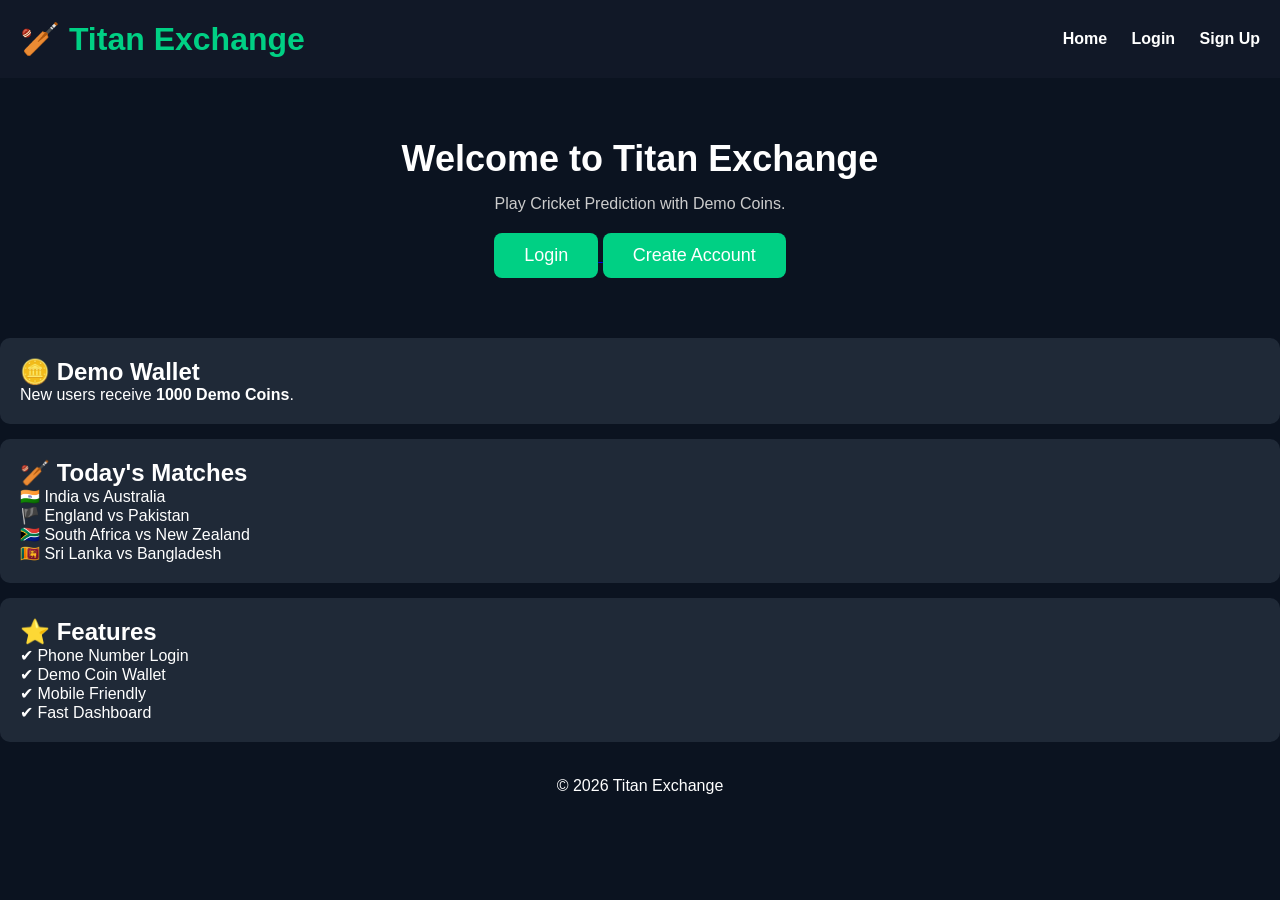
==== index.html @ 0b993c02 "Update index.html" ====
<!DOCTYPE html>
<html lang="en">
<head>
<meta charset="UTF-8">
<meta name="viewport" content="width=device-width, initial-scale=1.0">
<title>Titan Exchange</title>
<link rel="stylesheet" href="style.css">
</head>

<body>

<header class="header">
<h1>🏏 Titan Exchange</h1>

<nav>
<a href="index.html">Home</a>
<a href="login.html">Login</a>
<a href="signup.html">Sign Up</a>
</nav>

</header>

<section class="hero">

<h2>Welcome to Titan Exchange</h2>

<p>Play Cricket Prediction with Demo Coins.</p>

<a href="login.html">
<button class="btn">Login</button>
</a>

<a href="signup.html">
<button class="btn">Create Account</button>
</a>

</section>

<section class="card">

<h2>🪙 Demo Wallet</h2>

<p>New users receive <b>1000 Demo Coins</b>.</p>

</section>

<section class="card">

<h2>🏏 Today's Matches</h2>

<p>🇮🇳 India vs Australia</p>

<p>🏴 England vs Pakistan</p>

<p>🇿🇦 South Africa vs New Zealand</p>

<p>🇱🇰 Sri Lanka vs Bangladesh</p>

</section>

<section class="card">

<h2>⭐ Features</h2>

<p>✔ Phone Number Login</p>

<p>✔ Demo Coin Wallet</p>

<p>✔ Mobile Friendly</p>

<p>✔ Fast Dashboard</p>

</section>

<footer>

<p>© 2026 Titan Exchange</p>

</footer>

</body>
</html>
---- style.css ----
*{
margin:0;
padding:0;
box-sizing:border-box;
font-family:Arial,sans-serif;
}

body{
background:#0b1320;
color:white;
}

header{
display:flex;
justify-content:space-between;
align-items:center;
padding:20px;
background:#111827;
}

header h1{
color:#00d084;
}

nav a{
color:white;
text-decoration:none;
margin-left:20px;
font-weight:bold;
}

.hero{
text-align:center;
padding:60px 20px;
}

.hero h2{
font-size:36px;
margin-bottom:15px;
}

.hero p{
color:#ccc;
margin-bottom:20px;
}

.hero button{
padding:12px 30px;
background:#00d084;
color:#fff;
border:none;
border-radius:8px;
font-size:18px;
cursor:pointer;
}

.matches{
padding:30px;
}

.matches h2{
margin-bottom:20px;
}

.card{
background:#1f2937;
padding:20px;
border-radius:10px;
margin-bottom:15px;
}

footer{
text-align:center;
padding:20px;
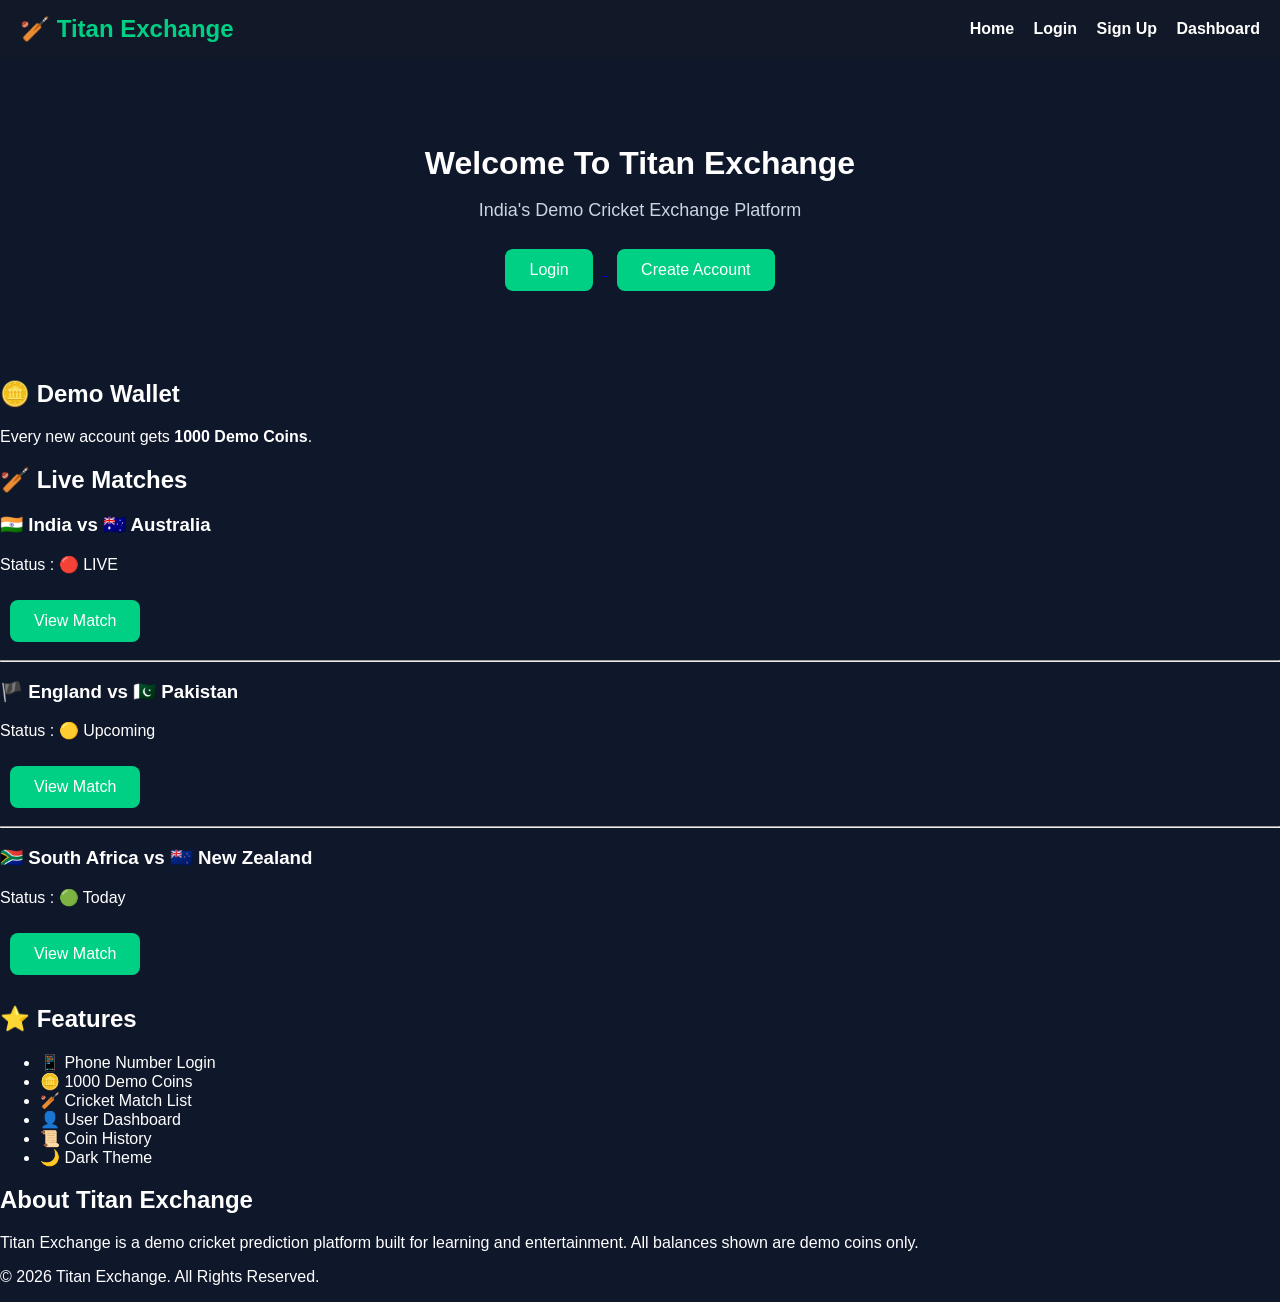
==== commit bf918a56: "Update index.html" ====
--- a/index.html
+++ b/index.html
@@ -10,21 +10,23 @@
 <body>
 
 <header class="header">
+<div class="logo">
 <h1>🏏 Titan Exchange</h1>
+</div>
 
 <nav>
 <a href="index.html">Home</a>
 <a href="login.html">Login</a>
 <a href="signup.html">Sign Up</a>
+<a href="dashboard.html">Dashboard</a>
 </nav>
-
 </header>
 
 <section class="hero">
 
-<h2>Welcome to Titan Exchange</h2>
+<h2>Welcome To Titan Exchange</h2>
 
-<p>Play Cricket Prediction with Demo Coins.</p>
+<p>India's Demo Cricket Exchange Platform</p>
 
 <a href="login.html">
 <button class="btn">Login</button>
@@ -40,21 +42,34 @@
 
 <h2>🪙 Demo Wallet</h2>
 
-<p>New users receive <b>1000 Demo Coins</b>.</p>
+<p>Every new account gets <b>1000 Demo Coins</b>.</p>
 
 </section>
 
 <section class="card">
 
-<h2>🏏 Today's Matches</h2>
+<h2>🏏 Live Matches</h2>
 
-<p>🇮🇳 India vs Australia</p>
+<div class="match">
+<h3>🇮🇳 India vs 🇦🇺 Australia</h3>
+<p>Status : 🔴 LIVE</p>
+<button class="btn">View Match</button>
+</div>
 
-<p>🏴 England vs Pakistan</p>
+<hr>
 
-<p>🇿🇦 South Africa vs New Zealand</p>
+<div class="match">
+<h3>🏴 England vs 🇵🇰 Pakistan</h3>
+<p>Status : 🟡 Upcoming</p>
+<button class="btn">View Match</button>
+</div>
+<hr>
 
-<p>🇱🇰 Sri Lanka vs Bangladesh</p>
+<div class="match">
+<h3>🇿🇦 South Africa vs 🇳🇿 New Zealand</h3>
+<p>Status : 🟢 Today</p>
+<button class="btn">View Match</button>
+</div>
 
 </section>
 
@@ -62,19 +77,31 @@
 
 <h2>⭐ Features</h2>
 
-<p>✔ Phone Number Login</p>
+<ul>
+<li>📱 Phone Number Login</li>
+<li>🪙 1000 Demo Coins</li>
+<li>🏏 Cricket Match List</li>
+<li>👤 User Dashboard</li>
+<li>📜 Coin History</li>
+<li>🌙 Dark Theme</li>
+</ul>
 
-<p>✔ Demo Coin Wallet</p>
+</section>
 
-<p>✔ Mobile Friendly</p>
+<section class="card">
 
-<p>✔ Fast Dashboard</p>
+<h2>About Titan Exchange</h2>
+
+<p>
+Titan Exchange is a demo cricket prediction platform built for learning and entertainment.
+All balances shown are demo coins only.
+</p>
 
 </section>
 
 <footer>
 
-<p>© 2026 Titan Exchange</p>
+<p>© 2026 Titan Exchange. All Rights Reserved.</p>
 
 </footer>
 
--- a/style.css
+++ b/style.css
@@ -1,31 +1,29 @@
-*{
+body{
 margin:0;
 padding:0;
-box-sizing:border-box;
 font-family:Arial,sans-serif;
-}
-
-body{
-background:#0b1320;
+background:#0f172a;
 color:white;
 }
 
-header{
+.header{
 display:flex;
 justify-content:space-between;
 align-items:center;
-padding:20px;
+padding:15px 20px;
 background:#111827;
 }
 
-header h1{
+.header h1{
+margin:0;
+font-size:24px;
 color:#00d084;
 }
 
 nav a{
 color:white;
 text-decoration:none;
-margin-left:20px;
+margin-left:15px;
 font-weight:bold;
 }
 
@@ -35,40 +33,25 @@
 }
 
 .hero h2{
-font-size:36px;
-margin-bottom:15px;
+font-size:32px;
+margin-bottom:10px;
 }
 
 .hero p{
-color:#ccc;
-margin-bottom:20px;
+font-size:18px;
+color:#cbd5e1;
 }
 
-.hero button{
-padding:12px 30px;
+.btn{
 background:#00d084;
-color:#fff;
+color:white;
 border:none;
+padding:12px 24px;
+margin:10px;
 border-radius:8px;
-font-size:18px;
+font-size:16px;
 cursor:pointer;
 }
 
-.matches{
-padding:30px;
-}
-
-.matches h2{
-margin-bottom:20px;
-}
-
-.card{
-background:#1f2937;
-padding:20px;
-border-radius:10px;
-margin-bottom:15px;
-}
-
-footer{
-text-align:center;
-padding:20px;
+.btn:hover{
+background:#
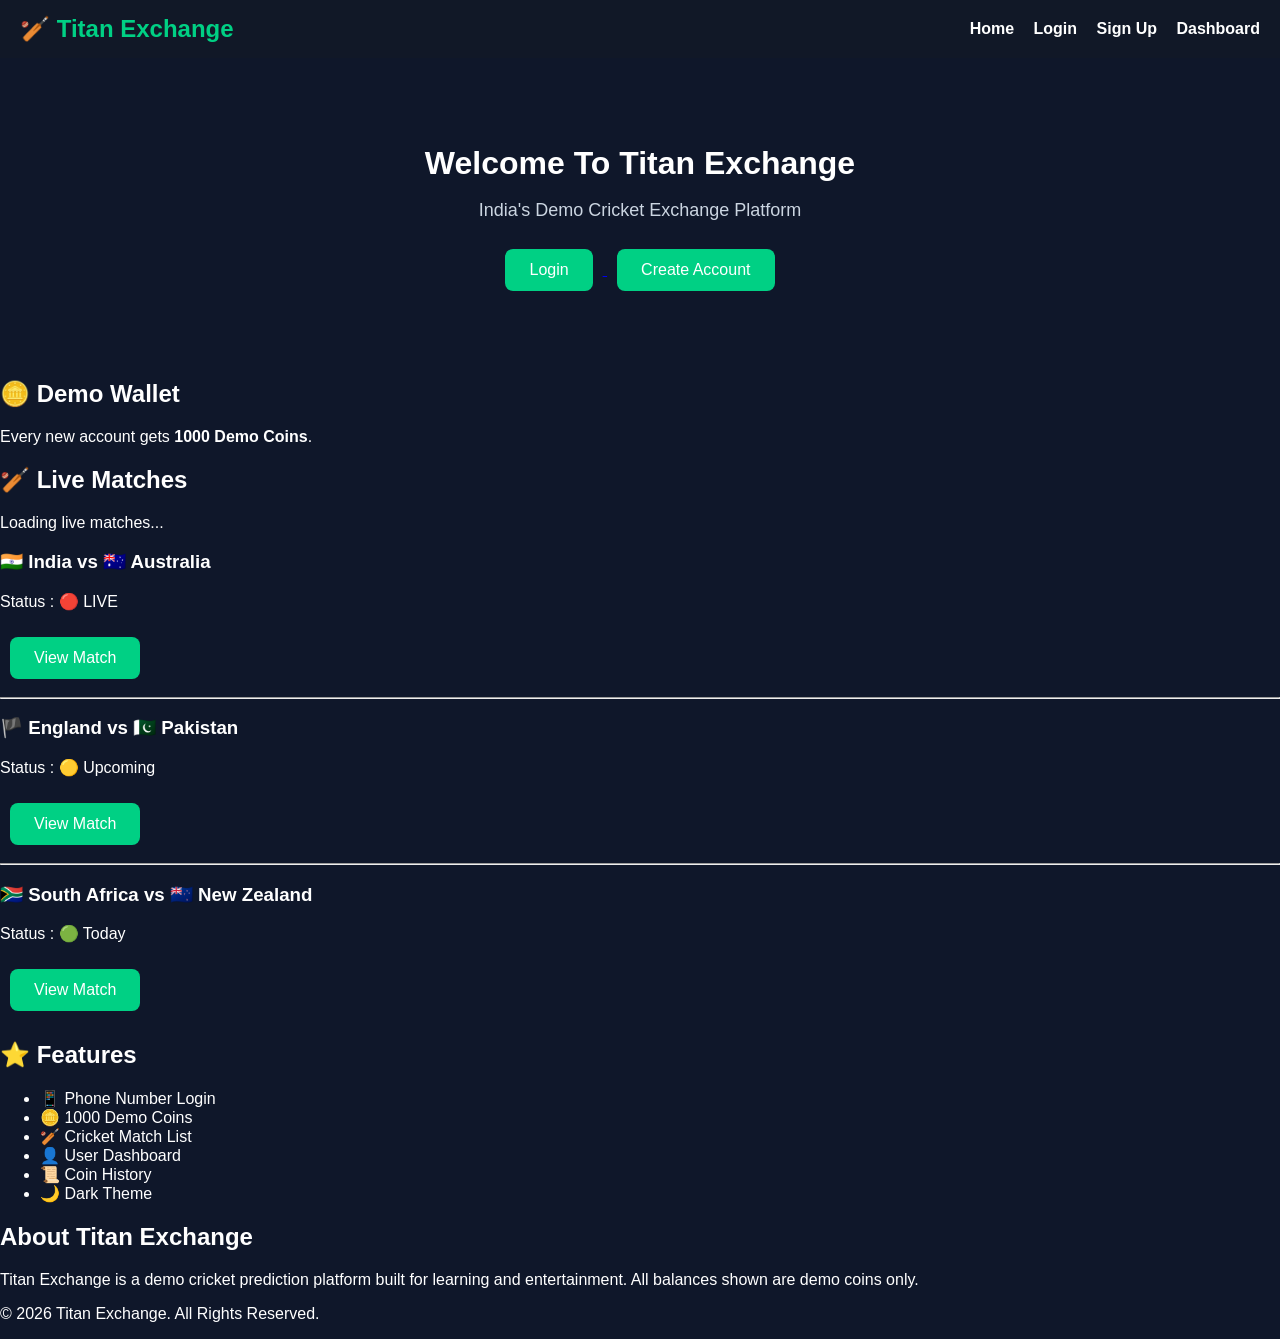
==== commit 6fbdb8d6: "Update index.html" ====
--- a/index.html
+++ b/index.html
@@ -49,7 +49,9 @@
 <section class="card">
 
 <h2>🏏 Live Matches</h2>
-
+<div id="liveMatches">
+    Loading live matches...
+</div>
 <div class="match">
 <h3>🇮🇳 India vs 🇦🇺 Australia</h3>
 <p>Status : 🔴 LIVE</p>
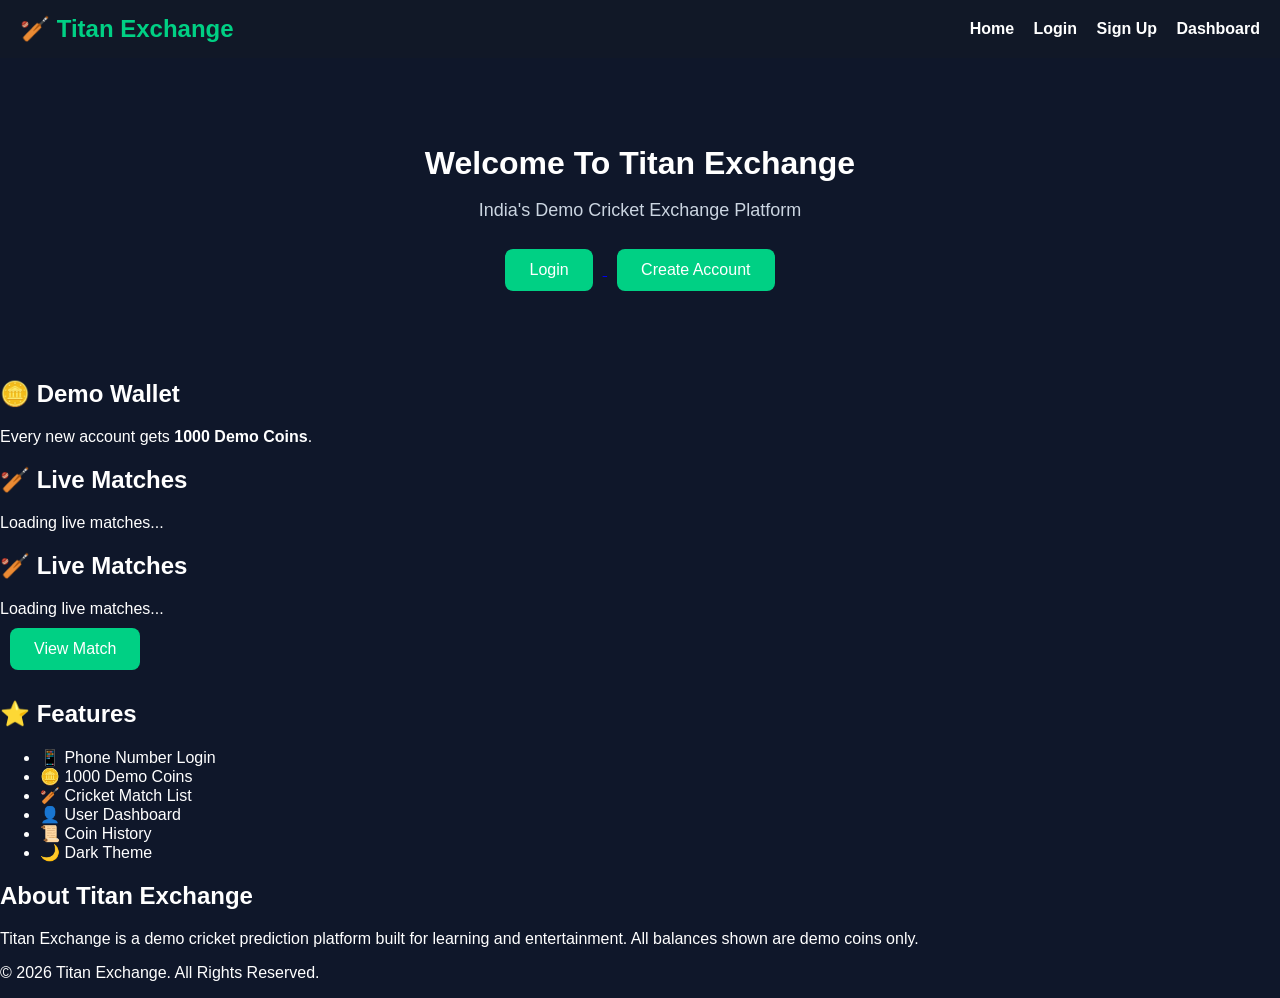
==== commit 355536eb: "Update index.html" ====
--- a/index.html
+++ b/index.html
@@ -6,9 +6,9 @@
 <title>Titan Exchange</title>
 <link rel="stylesheet" href="style.css">
 </head>
-
+<script src="Live.js"></script>
 <body>
-
+<script src="Live.js"></script>
 <header class="header">
 <div class="logo">
 <h1>🏏 Titan Exchange</h1>
@@ -51,25 +51,13 @@
 <h2>🏏 Live Matches</h2>
 <div id="liveMatches">
     Loading live matches...
-</div>
-<div class="match">
-<h3>🇮🇳 India vs 🇦🇺 Australia</h3>
-<p>Status : 🔴 LIVE</p>
-<button class="btn">View Match</button>
-</div>
+<section class="card">
+    <h2>🏏 Live Matches</h2>
 
-<hr>
-
-<div class="match">
-<h3>🏴 England vs 🇵🇰 Pakistan</h3>
-<p>Status : 🟡 Upcoming</p>
-<button class="btn">View Match</button>
-</div>
-<hr>
-
-<div class="match">
-<h3>🇿🇦 South Africa vs 🇳🇿 New Zealand</h3>
-<p>Status : 🟢 Today</p>
+    <div id="liveMatches">
+        Loading live matches...
+    </div>
+</section>
 <button class="btn">View Match</button>
 </div>
 
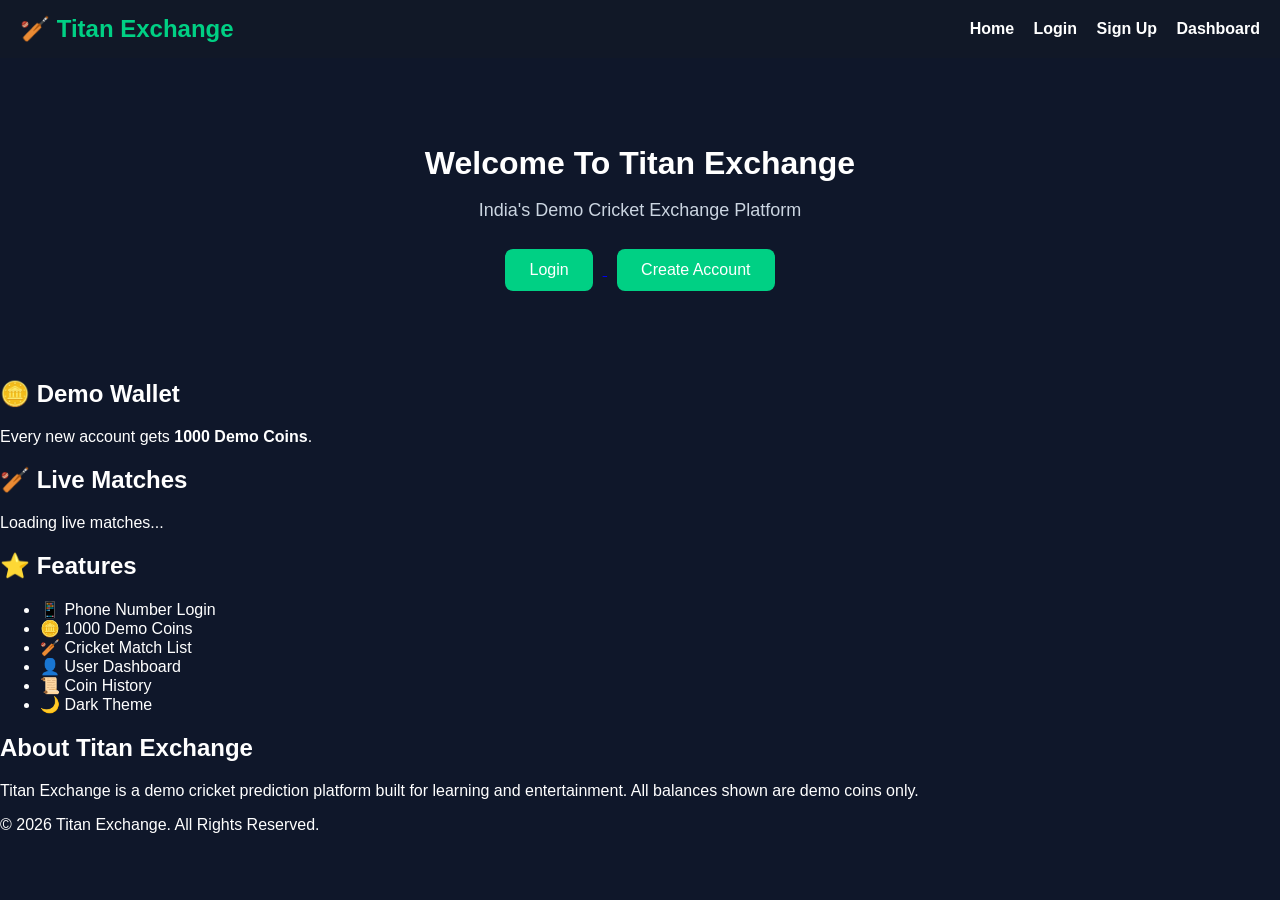
==== commit 7f3cbfac: "Update index.html" ====
--- a/index.html
+++ b/index.html
@@ -5,14 +5,13 @@
 <meta name="viewport" content="width=device-width, initial-scale=1.0">
 <title>Titan Exchange</title>
 <link rel="stylesheet" href="style.css">
+<script src="Live.js"></script>
 </head>
-<script src="Live.js"></script>
+
 <body>
-<script src="Live.js"></script>
+
 <header class="header">
-<div class="logo">
 <h1>🏏 Titan Exchange</h1>
-</div>
 
 <nav>
 <a href="index.html">Home</a>
@@ -23,9 +22,7 @@
 </header>
 
 <section class="hero">
-
 <h2>Welcome To Titan Exchange</h2>
-
 <p>India's Demo Cricket Exchange Platform</p>
 
 <a href="login.html">
@@ -35,36 +32,23 @@
 <a href="signup.html">
 <button class="btn">Create Account</button>
 </a>
-
 </section>
 
 <section class="card">
-
 <h2>🪙 Demo Wallet</h2>
-
 <p>Every new account gets <b>1000 Demo Coins</b>.</p>
-
 </section>
 
 <section class="card">
+<h2>🏏 Live Matches</h2>
 
-<h2>🏏 Live Matches</h2>
 <div id="liveMatches">
-    Loading live matches...
-<section class="card">
-    <h2>🏏 Live Matches</h2>
-
-    <div id="liveMatches">
-        Loading live matches...
-    </div>
-</section>
-<button class="btn">View Match</button>
+Loading live matches...
 </div>
 
 </section>
 
 <section class="card">
-
 <h2>⭐ Features</h2>
 
 <ul>
@@ -79,7 +63,6 @@
 </section>
 
 <section class="card">
-
 <h2>About Titan Exchange</h2>
 
 <p>
@@ -90,9 +73,7 @@
 </section>
 
 <footer>
-
 <p>© 2026 Titan Exchange. All Rights Reserved.</p>
-
 </footer>
 
 </body>
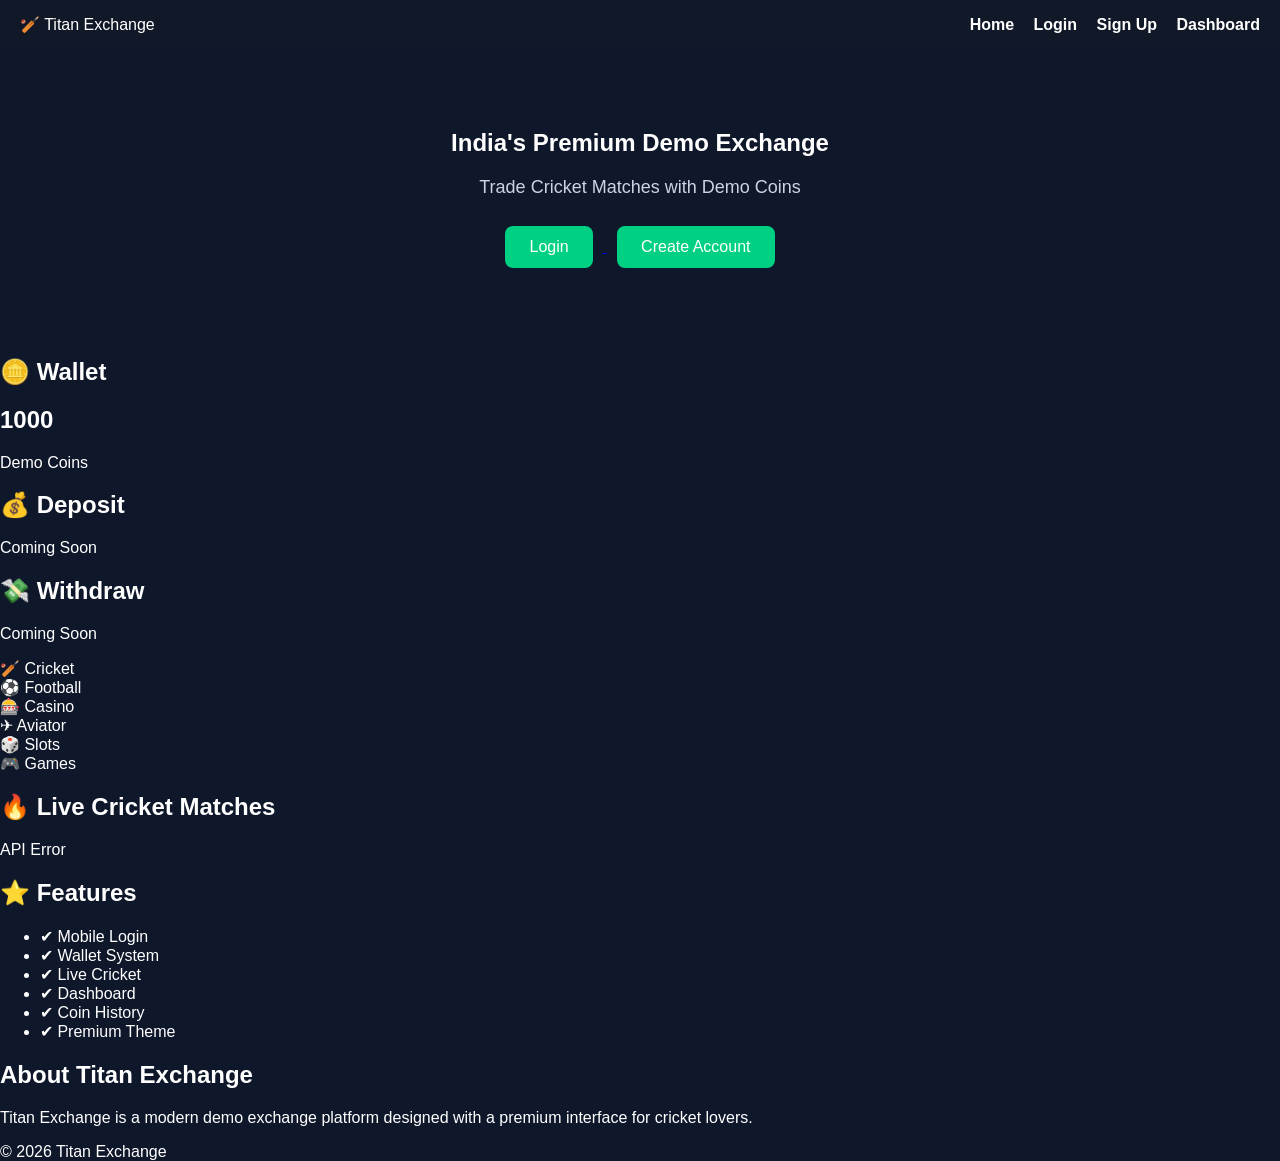
==== commit a235b7d9: "Update index.html" ====
--- a/index.html
+++ b/index.html
@@ -3,15 +3,21 @@
 <head>
 <meta charset="UTF-8">
 <meta name="viewport" content="width=device-width, initial-scale=1.0">
+
 <title>Titan Exchange</title>
+
 <link rel="stylesheet" href="style.css">
-<script src="Live.js"></script>
+<script src="Live.js" defer></script>
+
 </head>
 
 <body>
 
 <header class="header">
-<h1>🏏 Titan Exchange</h1>
+
+<div class="logo">
+🏏 <span>Titan Exchange</span>
+</div>
 
 <nav>
 <a href="index.html">Home</a>
@@ -19,61 +25,129 @@
 <a href="signup.html">Sign Up</a>
 <a href="dashboard.html">Dashboard</a>
 </nav>
+
 </header>
 
 <section class="hero">
-<h2>Welcome To Titan Exchange</h2>
-<p>India's Demo Cricket Exchange Platform</p>
+
+<h1>India's Premium Demo Exchange</h1>
+
+<p>
+Trade Cricket Matches with Demo Coins
+</p>
+
+<div class="hero-btn">
 
 <a href="login.html">
 <button class="btn">Login</button>
 </a>
 
 <a href="signup.html">
-<button class="btn">Create Account</button>
+<button class="btn gold">
+Create Account
+</button>
 </a>
+
+</div>
+
+</section>
+
+<section class="wallet">
+
+<div class="wallet-card">
+
+<h2>🪙 Wallet</h2>
+
+<h1>1000</h1>
+
+<p>Demo Coins</p>
+
+</div>
+
+<div class="wallet-card">
+
+<h2>💰 Deposit</h2>
+
+<p>Coming Soon</p>
+
+</div>
+
+<div class="wallet-card">
+
+<h2>💸 Withdraw</h2>
+
+<p>Coming Soon</p>
+
+</div>
+
+</section>
+
+<section class="menu">
+
+<div class="menu-box">🏏 Cricket</div>
+
+<div class="menu-box">⚽ Football</div>
+
+<div class="menu-box">🎰 Casino</div>
+
+<div class="menu-box">✈ Aviator</div>
+
+<div class="menu-box">🎲 Slots</div>
+
+<div class="menu-box">🎮 Games</div>
+
 </section>
 
 <section class="card">
-<h2>🪙 Demo Wallet</h2>
-<p>Every new account gets <b>1000 Demo Coins</b>.</p>
-</section>
 
-<section class="card">
-<h2>🏏 Live Matches</h2>
+<h2>🔥 Live Cricket Matches</h2>
 
 <div id="liveMatches">
-Loading live matches...
+
+Loading Live Matches...
+
 </div>
 
 </section>
 
 <section class="card">
+
 <h2>⭐ Features</h2>
 
 <ul>
-<li>📱 Phone Number Login</li>
-<li>🪙 1000 Demo Coins</li>
-<li>🏏 Cricket Match List</li>
-<li>👤 User Dashboard</li>
-<li>📜 Coin History</li>
-<li>🌙 Dark Theme</li>
+
+<li>✔ Mobile Login</li>
+
+<li>✔ Wallet System</li>
+
+<li>✔ Live Cricket</li>
+
+<li>✔ Dashboard</li>
+
+<li>✔ Coin History</li>
+
+<li>✔ Premium Theme</li>
+
 </ul>
 
 </section>
 
 <section class="card">
+
 <h2>About Titan Exchange</h2>
 
 <p>
-Titan Exchange is a demo cricket prediction platform built for learning and entertainment.
-All balances shown are demo coins only.
+
+Titan Exchange is a modern demo exchange platform designed with a premium interface for cricket lovers.
+
 </p>
 
 </section>
 
 <footer>
-<p>© 2026 Titan Exchange. All Rights Reserved.</p>
+
+© 2026 Titan Exchange
+
 </footer>
 
 </body>
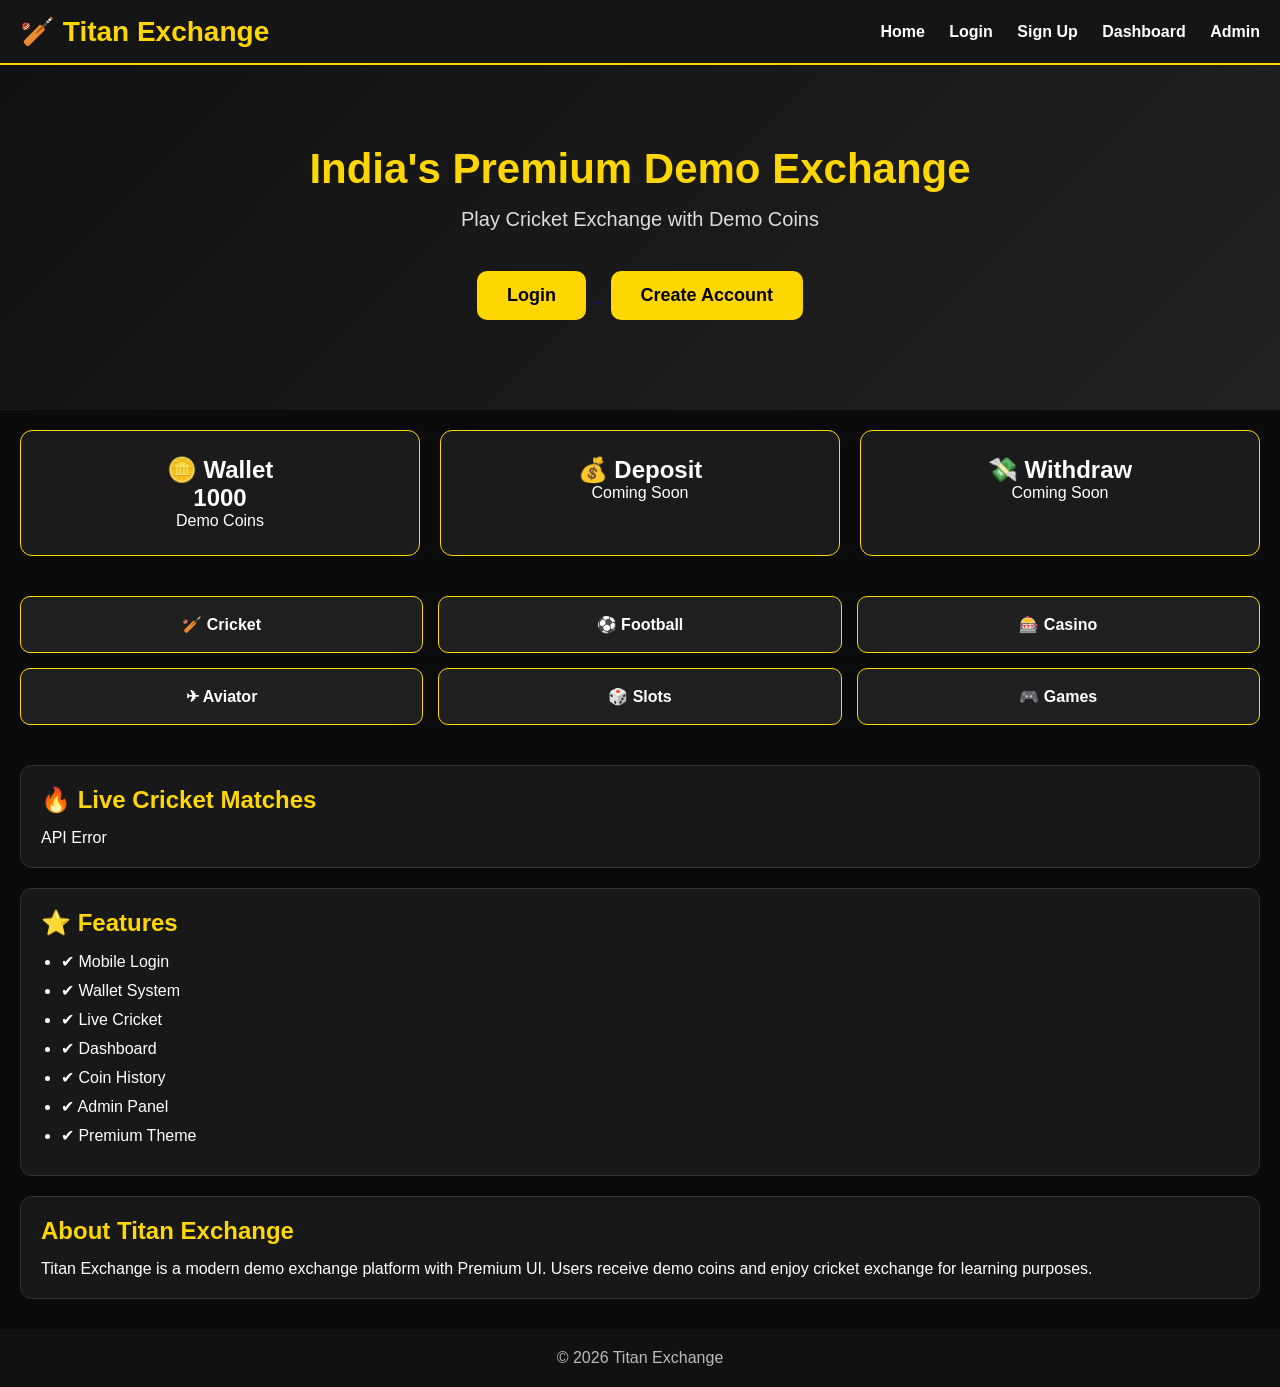
==== commit 1f72c296: "Update index.html" ====
--- a/index.html
+++ b/index.html
@@ -3,12 +3,8 @@
 <head>
 <meta charset="UTF-8">
 <meta name="viewport" content="width=device-width, initial-scale=1.0">
-
 <title>Titan Exchange</title>
-
 <link rel="stylesheet" href="style.css">
-<script src="Live.js" defer></script>
-
 </head>
 
 <body>
@@ -24,6 +20,7 @@
 <a href="login.html">Login</a>
 <a href="signup.html">Sign Up</a>
 <a href="dashboard.html">Dashboard</a>
+<a href="admin.html">Admin</a>
 </nav>
 
 </header>
@@ -33,7 +30,7 @@
 <h1>India's Premium Demo Exchange</h1>
 
 <p>
-Trade Cricket Matches with Demo Coins
+Play Cricket Exchange with Demo Coins
 </p>
 
 <div class="hero-btn">
@@ -43,9 +40,7 @@
 </a>
 
 <a href="signup.html">
-<button class="btn gold">
-Create Account
-</button>
+<button class="btn gold">Create Account</button>
 </a>
 
 </div>
@@ -55,29 +50,19 @@
 <section class="wallet">
 
 <div class="wallet-card">
-
 <h2>🪙 Wallet</h2>
-
 <h1>1000</h1>
-
 <p>Demo Coins</p>
-
 </div>
 
 <div class="wallet-card">
-
 <h2>💰 Deposit</h2>
-
 <p>Coming Soon</p>
-
 </div>
 
 <div class="wallet-card">
-
 <h2>💸 Withdraw</h2>
-
 <p>Coming Soon</p>
-
 </div>
 
 </section>
@@ -85,15 +70,10 @@
 <section class="menu">
 
 <div class="menu-box">🏏 Cricket</div>
-
 <div class="menu-box">⚽ Football</div>
-
 <div class="menu-box">🎰 Casino</div>
-
 <div class="menu-box">✈ Aviator</div>
-
 <div class="menu-box">🎲 Slots</div>
-
 <div class="menu-box">🎮 Games</div>
 
 </section>
@@ -103,9 +83,7 @@
 <h2>🔥 Live Cricket Matches</h2>
 
 <div id="liveMatches">
-
 Loading Live Matches...
-
 </div>
 
 </section>
@@ -115,19 +93,13 @@
 <h2>⭐ Features</h2>
 
 <ul>
-
 <li>✔ Mobile Login</li>
-
 <li>✔ Wallet System</li>
-
 <li>✔ Live Cricket</li>
-
 <li>✔ Dashboard</li>
-
 <li>✔ Coin History</li>
-
+<li>✔ Admin Panel</li>
 <li>✔ Premium Theme</li>
-
 </ul>
 
 </section>
@@ -137,9 +109,8 @@
 <h2>About Titan Exchange</h2>
 
 <p>
-
-Titan Exchange is a modern demo exchange platform designed with a premium interface for cricket lovers.
-
+Titan Exchange is a modern demo exchange platform with Premium UI.
+Users receive demo coins and enjoy cricket exchange for learning purposes.
 </p>
 
 </section>
@@ -150,5 +121,7 @@
 
 </footer>
 
+<script src="Live.js"></script>
+
 </body>
 </html>
--- a/style.css
+++ b/style.css
@@ -1,9 +1,13 @@
-body{
+*{
 margin:0;
 padding:0;
+box-sizing:border-box;
 font-family:Arial,sans-serif;
-background:#0f172a;
-color:white;
+}
+
+body{
+background:#0b0b0b;
+color:#fff;
 }
 
 .header{
@@ -11,47 +15,119 @@
 justify-content:space-between;
 align-items:center;
 padding:15px 20px;
-background:#111827;
+background:#151515;
+border-bottom:2px solid gold;
+position:sticky;
+top:0;
 }
 
-.header h1{
-margin:0;
-font-size:24px;
-color:#00d084;
+.logo{
+font-size:28px;
+font-weight:bold;
+color:gold;
 }
 
 nav a{
 color:white;
 text-decoration:none;
-margin-left:15px;
+margin-left:20px;
 font-weight:bold;
+}
+
+nav a:hover{
+color:gold;
 }
 
 .hero{
 text-align:center;
-padding:60px 20px;
+padding:80px 20px;
+background:linear-gradient(135deg,#111,#222);
 }
 
-.hero h2{
-font-size:32px;
-margin-bottom:10px;
+.hero h1{
+font-size:42px;
+color:gold;
+margin-bottom:15px;
 }
 
 .hero p{
-font-size:18px;
-color:#cbd5e1;
+font-size:20px;
+color:#ddd;
+margin-bottom:30px;
 }
 
 .btn{
-background:#00d084;
-color:white;
+background:gold;
+color:#000;
+padding:14px 30px;
 border:none;
-padding:12px 24px;
+border-radius:10px;
+font-size:18px;
+font-weight:bold;
+cursor:pointer;
 margin:10px;
-border-radius:8px;
-font-size:16px;
-cursor:pointer;
 }
 
 .btn:hover{
-background:#
+background:#ffd700;
+}
+
+.wallet{
+display:grid;
+grid-template-columns:repeat(auto-fit,minmax(220px,1fr));
+gap:20px;
+padding:20px;
+}
+
+.wallet-card{
+background:#1b1b1b;
+padding:25px;
+border-radius:12px;
+text-align:center;
+border:1px solid gold;
+}
+
+.menu{
+display:grid;
+grid-template-columns:repeat(3,1fr);
+gap:15px;
+padding:20px;
+}
+
+.menu-box{
+background:#202020;
+padding:18px;
+text-align:center;
+border-radius:10px;
+font-weight:bold;
+border:1px solid gold;
+}
+
+.card{
+margin:20px;
+background:#181818;
+padding:20px;
+border-radius:12px;
+border:1px solid #333;
+}
+
+.card h2{
+color:gold;
+margin-bottom:15px;
+}
+
+ul{
+padding-left:20px;
+}
+
+li{
+margin:10px 0;
+}
+
+footer{
+background:#111;
+padding:20px;
+text-align:center;
+color:#bbb;
+margin-top:30px;
+}
